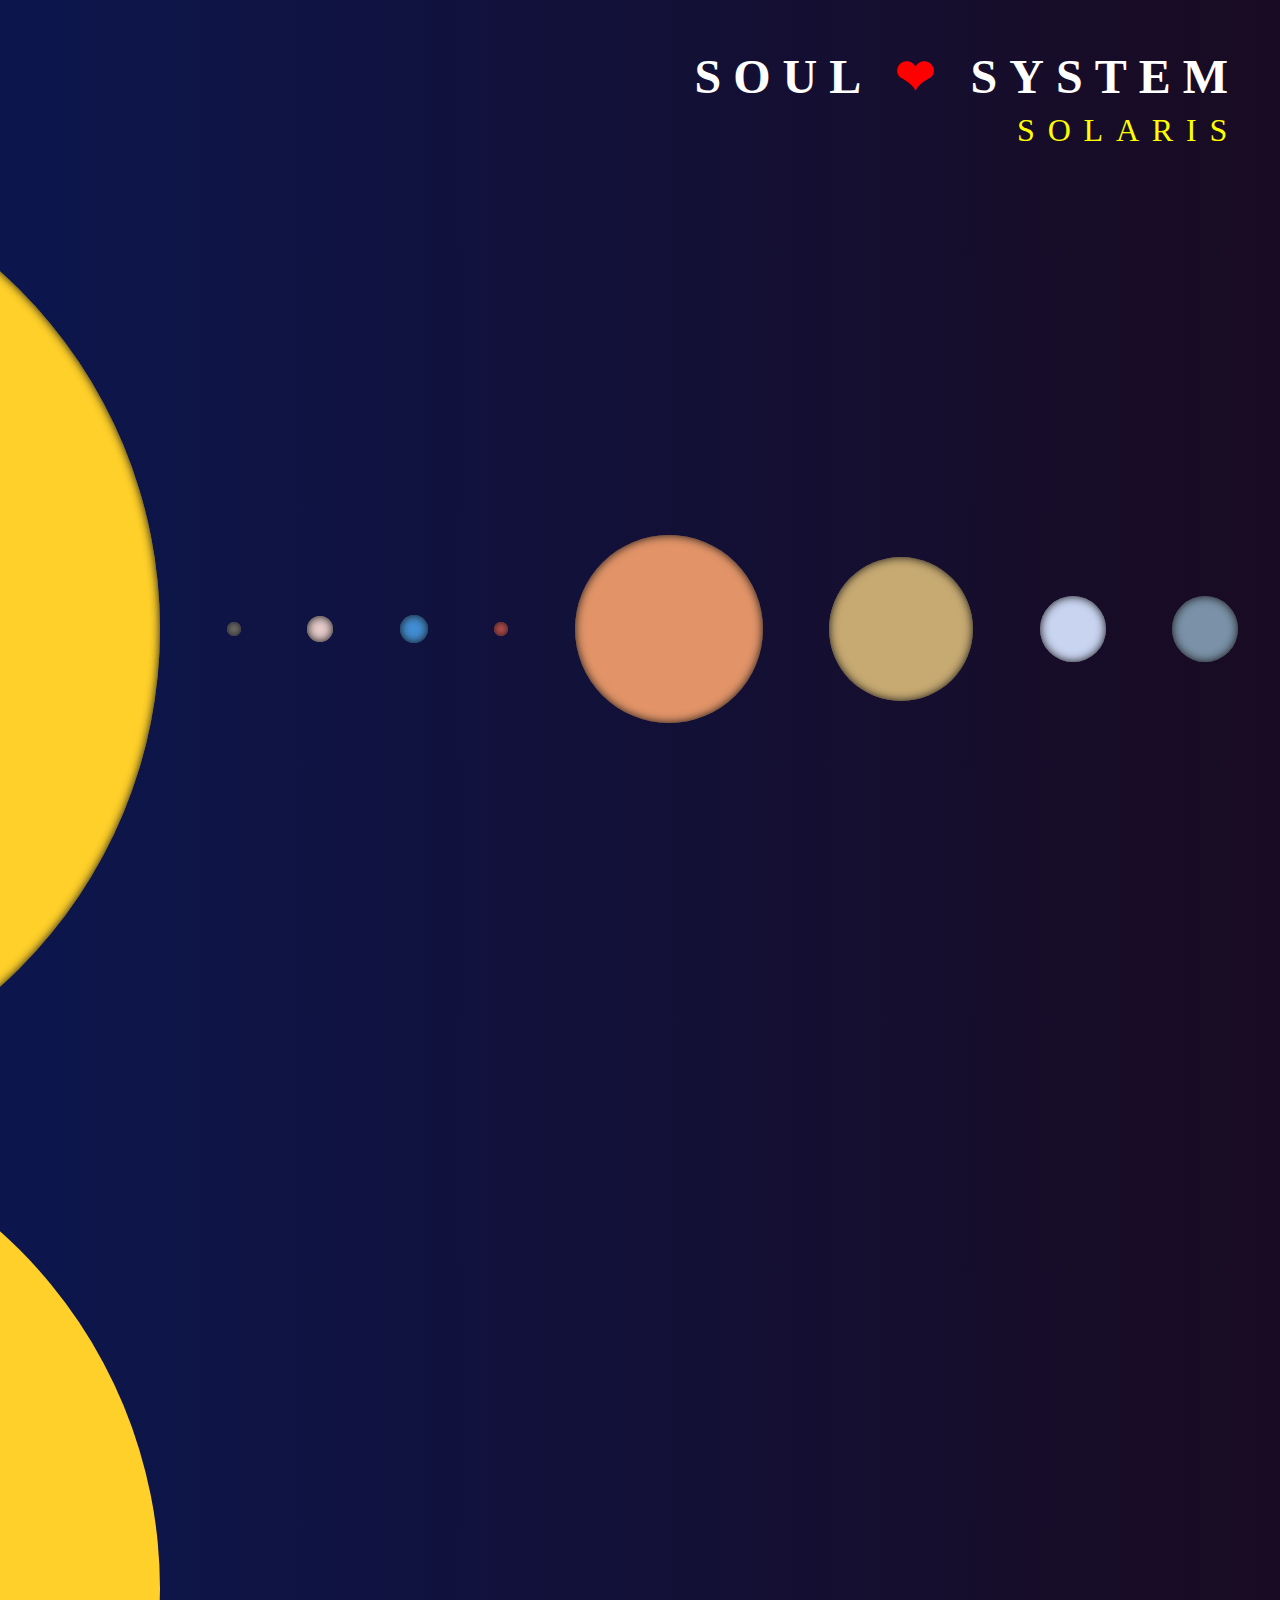
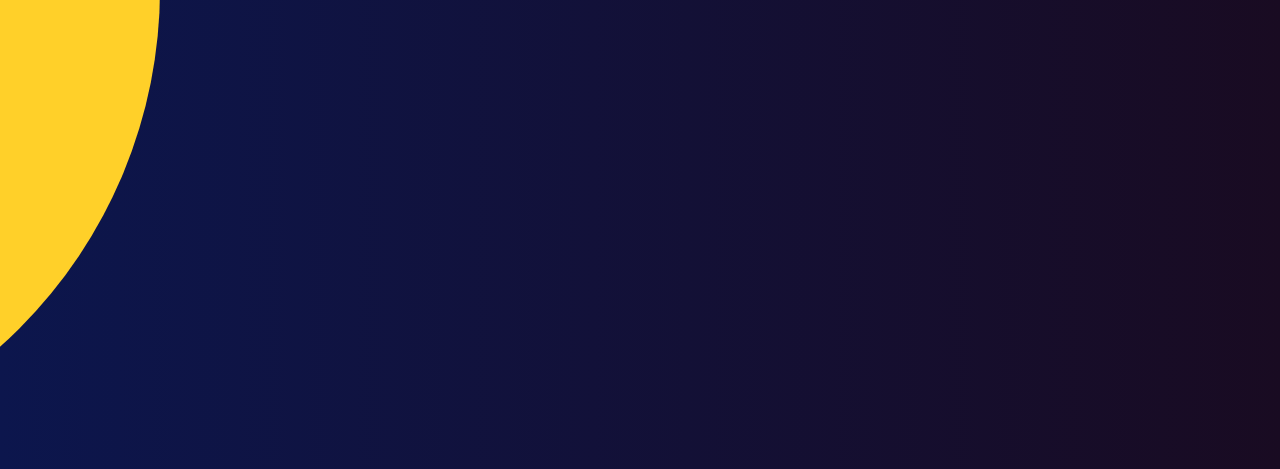
==== index.html @ 7664254f "First commit" ====
<!DOCTYPE html>
<html lang="en">
<head>
    <meta charset="UTF-8">
    <meta name="viewport" content="width=device-width, initial-scale=1.0">
    <link rel="stylesheet" href="styles.css">
    <title>Solaris-examinationsuppgift</title>
</head>
<body>
    <main class="firstPageContainer">
        <section class="titleText">
            <h1>SOUL <span class="heart">❤</span> SYSTEM</h1>
            <h2>SOLARIS</h2>
        </section>

        <section class="planets">
            <div class="ellipse" id="sun"></div>
            <div class="ellipse" id="mercury"></div>
            <div class="ellipse" id="venus"></div>
            <div class="ellipse" id="earth"></div>
            <div class="ellipse" id="mars"></div>
            <div class="ellipse" id="jupiter"></div>
            <div class="ellipse" id="saturn"></div>
            <div class="ellipse" id="uranus"></div>
            <div class="ellipse" id="neptune"></div>
        </section>

        <div class="textPopupBackground">
            <div class="blueSun"></div>
        </div>
    </main>
    <script src="script.js"></script>
   
</body>
</html>
---- styles.css ----
* {
    margin: 0;
    padding: 0;
    box-sizing: border-box;
}

html {
    background:linear-gradient(90deg, #0C164D 0%, #190B22 100%);
}
.firstPageContainer {
    display: flex;
    flex-direction: column;
    height: 100%vh;
    width: 100%vw;
}
 .titleText {
    display: flex;
    flex-direction: column;
    align-items: flex-end;
    margin-top: 3rem;
    margin-right: 2.5rem;
 }
h1 {
    font-size: 3rem;
    letter-spacing: 0.5ch;
    color: white; 
    margin-bottom: 0.5rem;
}
h2 {
    font-size: 2rem;
    font-weight:75;
    letter-spacing: 0.8ch;
    color: Yellow;
}
.heart {
    color: red;
}

h3 {
    color: blue;
    margin-top: 3rem;
    font-size: 1.5rem;
}

.planets {
    display: flex;
    justify-content: space-between;
    align-items: center;
    margin-right: 2rem;
}

#sun {
    width: 60rem;
    height: 60rem;
    border-radius: 50%;
    background-color: #FFD029;
    margin-left: -50rem;
}

#neptune {
    height: 4.125rem;
    width: 4.125rem;
    background-color: #7A91A7;
}
#uranus {
    height: 4.125rem;
    width: 4.125rem;
    background-color: #C9D4F1;
}
#saturn {
    height: 9rem;
    width: 9rem;
    background-color: #C7AA72;
}

#ringSaturn {
    
}

#jupiter {
    height: 11.75rem;
    width: 11.75rem;
    background-color: #E29468;
}

#mars {
    height: 0.875rem;
    width: 0.875rem;
    background-color: #EF5F5F;
}

#earth {
    height: 1.75rem;
    width: 1.75rem;
    background-color: #428ED4;
}

#venus {
    height: 1.625rem;
    width: 1.625rem;
    background-color: #E7CDCC;
}

#mercury {
    height: 0.875rem;
    width: 0.875rem;
    background-color: #8B8A85;
}

.ellipse {
    border-radius: 50%;
    margin: 0 10px;
    box-shadow: inset 0 0 10px rgba(23, 22, 22);
    cursor: pointer;
    transition: all .2s ease-in-out;
}

.textPopupBackground {
    background: linear-gradient(90deg, #0C164D 0%, #190B22 100%);
    display: flex;
    flex-direction: column;
    height: 100%vh;
    width: 100%vw;
    display: block;
    
}

.blueSun {
    background-color: #428ED4;
    width: 60rem;
    height: 60rem;
    border-radius: 50%;
    background-color: #FFD029;
    margin-left: -50rem;
    }

.textPopup {
    display: none;
    position: fixed;
    /*position: relative;*/
    display: flex;
    flex-direction: column;
    align-items: center;
    flex-wrap: wrap;
    top: 50%;
    left: 50%;
    transform: translate(-50%, -50%); /* transparent background*/
    width: 60%;
    max-width: 400px;
    padding: 20px;
    background-color: rgba(0, 0, 0, 0.001); /* transparency*/
    border-radius: 8px;
    border: 1px solid red;
}

p {
    color: red;
    font-size: 1.5rem;
    letter-spacing: 0.1ch;
}

.closeButton {
 position: absolute;
 top: 10px;
 right: 10px;
}
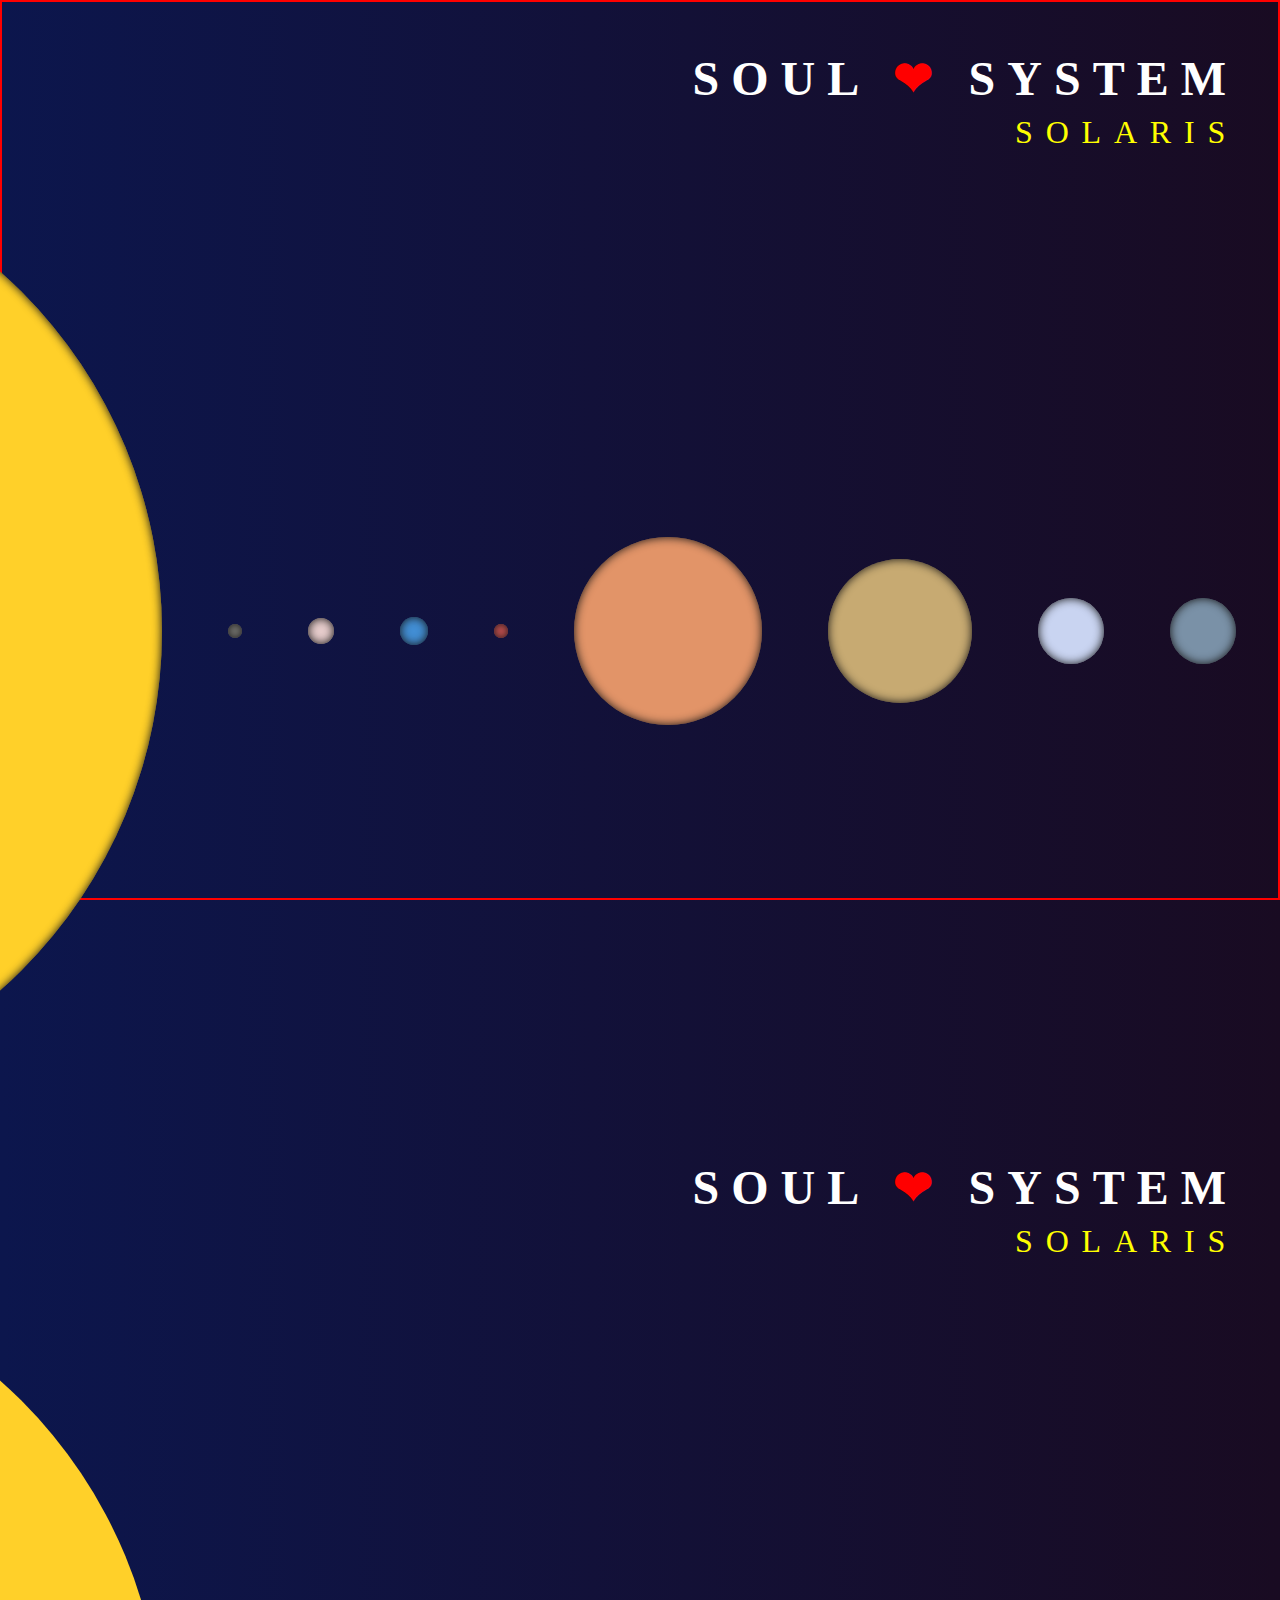
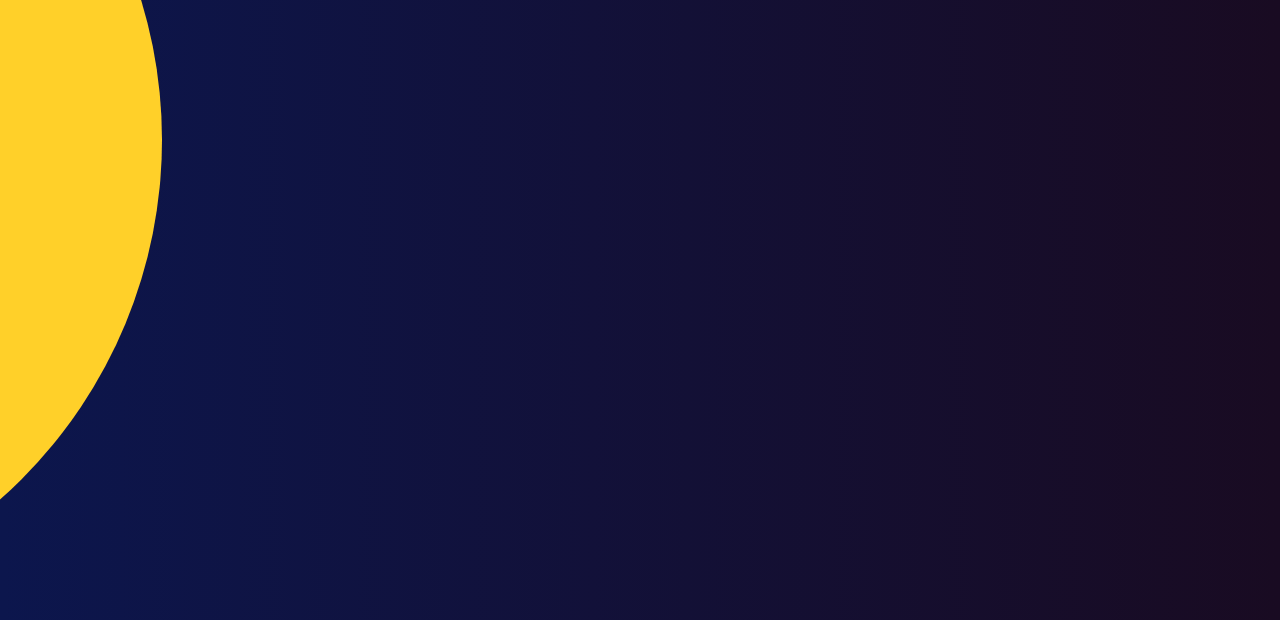
==== commit 47949fa5: "Changed some elements in js, html and css" ====
--- a/index.html
+++ b/index.html
@@ -26,6 +26,10 @@
         </section>
 
         <div class="textPopupBackground">
+            <section class="titleText">
+                <h1>SOUL <span class="heart">❤</span> SYSTEM</h1>
+                <h2>SOLARIS</h2>
+            </section>
             <div class="blueSun"></div>
         </div>
     </main>
--- a/styles.css
+++ b/styles.css
@@ -8,6 +8,13 @@
 html {
     background:linear-gradient(90deg, #0C164D 0%, #190B22 100%);
 }
+
+body {
+    width: 100vw;
+    height: 100vh;
+    border: 2px red solid;
+}
+
 .firstPageContainer {
     display: flex;
     flex-direction: column;
@@ -74,9 +81,9 @@
     background-color: #C7AA72;
 }
 
-#ringSaturn {
+/*#ringSaturn {
     
-}
+}*/
 
 #jupiter {
     height: 11.75rem;
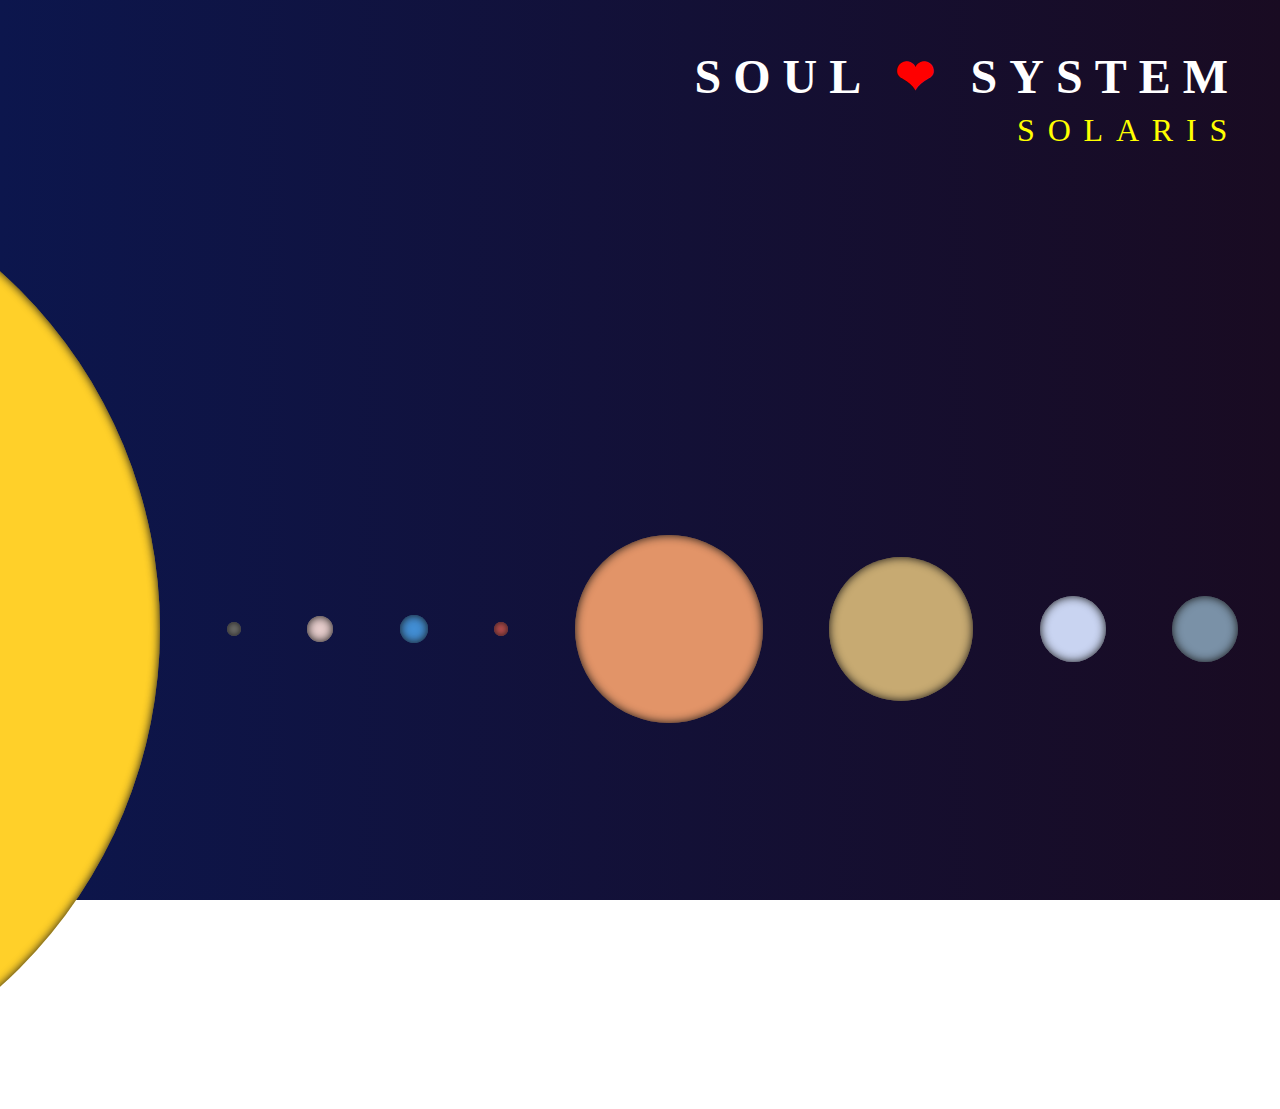
==== commit 1b5fe686: "Fixed problem with text not showing" ====
--- a/index.html
+++ b/index.html
@@ -25,14 +25,15 @@
             <div class="ellipse" id="neptune"></div>
         </section>
 
-        <div class="textPopupBackground">
-            <section class="titleText">
-                <h1>SOUL <span class="heart">❤</span> SYSTEM</h1>
-                <h2>SOLARIS</h2>
-            </section>
-            <div class="blueSun"></div>
-        </div>
+        
     </main>
+    <div class="textPopupBackground">
+        <section class="titleText">
+            <h1>SOUL <span class="heart">❤</span> SYSTEM</h1>
+            <h2>SOLARIS</h2>
+        </section>
+        <div class="blueSun"></div>
+    </div>
     <script src="script.js"></script>
    
 </body>
--- a/styles.css
+++ b/styles.css
@@ -5,21 +5,17 @@
     box-sizing: border-box;
 }
 
-html {
-    background:linear-gradient(90deg, #0C164D 0%, #190B22 100%);
-}
-
 body {
     width: 100vw;
     height: 100vh;
-    border: 2px red solid;
 }
 
 .firstPageContainer {
+    background:linear-gradient(90deg, #0C164D 0%, #190B22 100%);
     display: flex;
     flex-direction: column;
-    height: 100%vh;
-    width: 100%vw;
+    height: 100vh;
+    width: 100vw;
 }
  .titleText {
     display: flex;
@@ -125,12 +121,10 @@
 
 .textPopupBackground {
     background: linear-gradient(90deg, #0C164D 0%, #190B22 100%);
-    display: flex;
+    display: none;
     flex-direction: column;
-    height: 100%vh;
-    width: 100%vw;
-    display: block;
-    
+    height: 100vh;
+    width: 100vw;
 }
 
 .blueSun {
@@ -143,7 +137,7 @@
     }
 
 .textPopup {
-    display: none;
+    /*display: none;*/
     position: fixed;
     /*position: relative;*/
     display: flex;
@@ -159,6 +153,7 @@
     background-color: rgba(0, 0, 0, 0.001); /* transparency*/
     border-radius: 8px;
     border: 1px solid red;
+    z-index: 1;
 }
 
 p {
